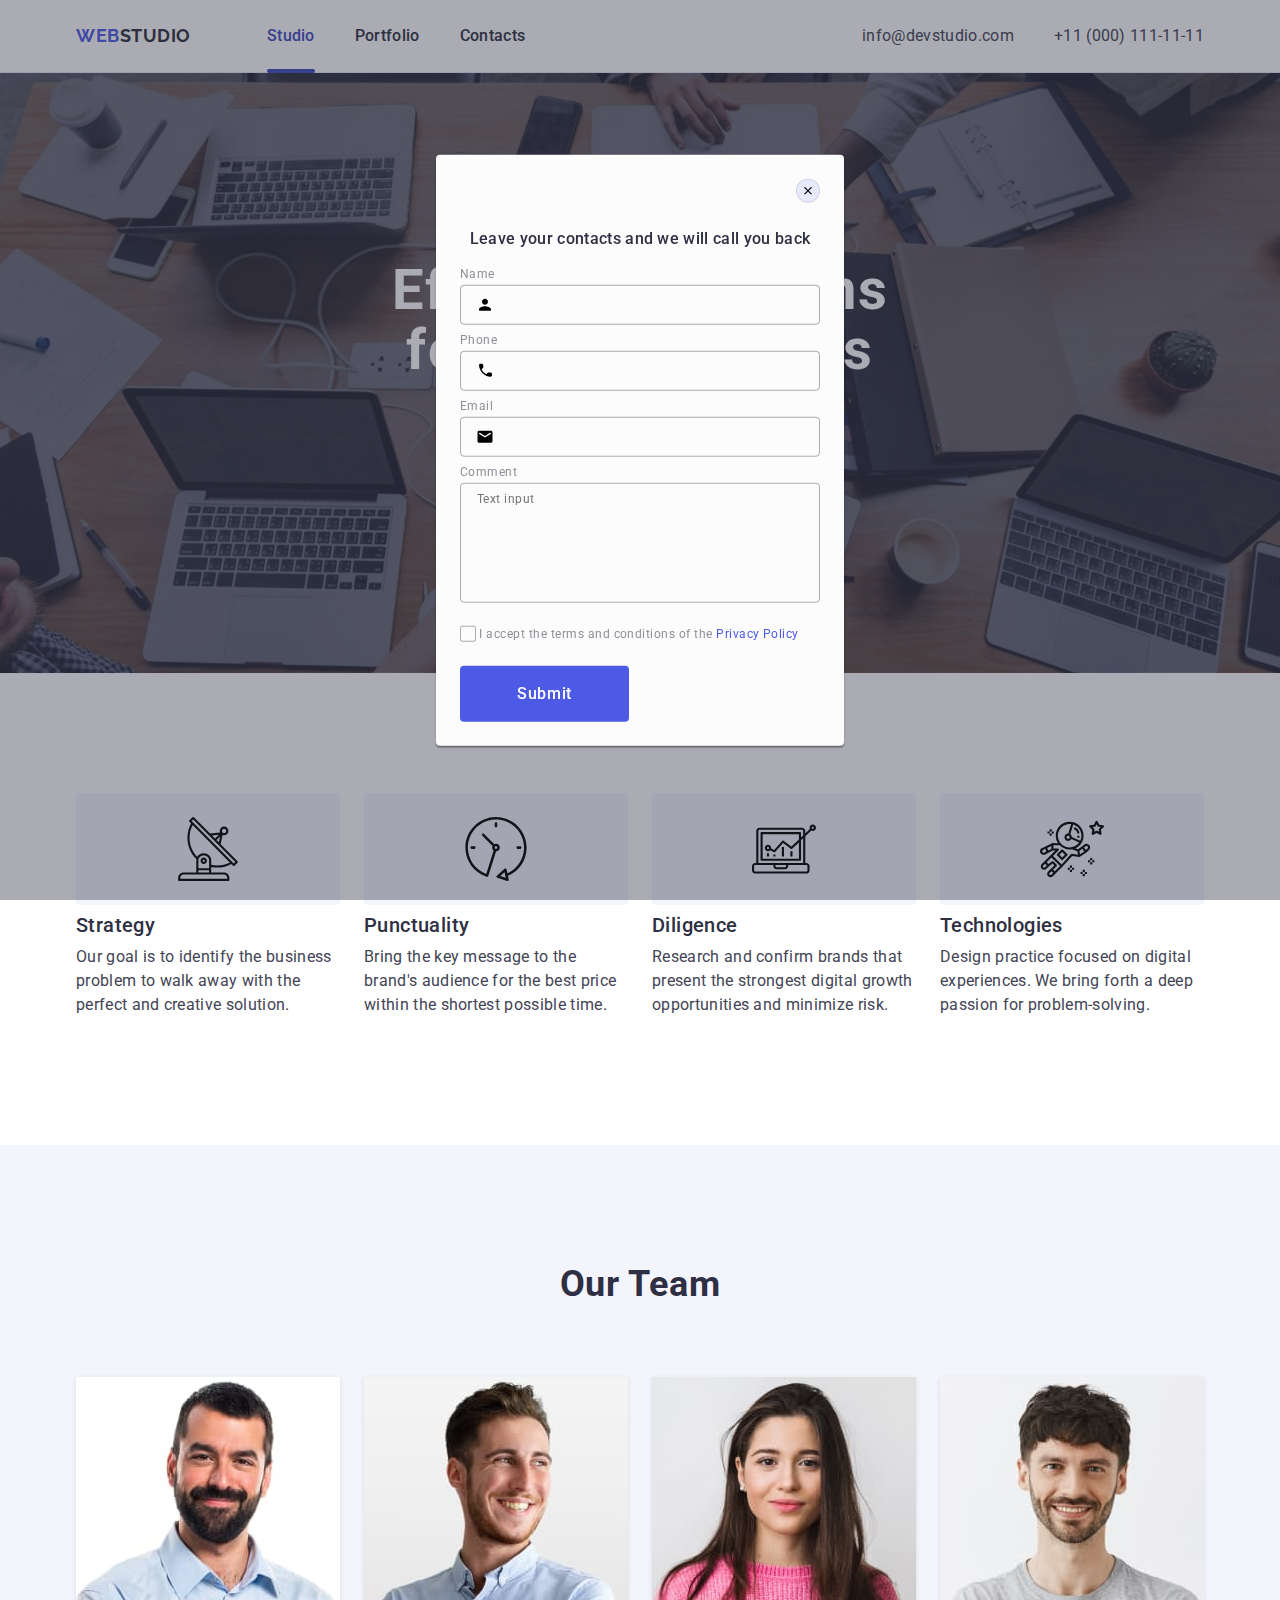
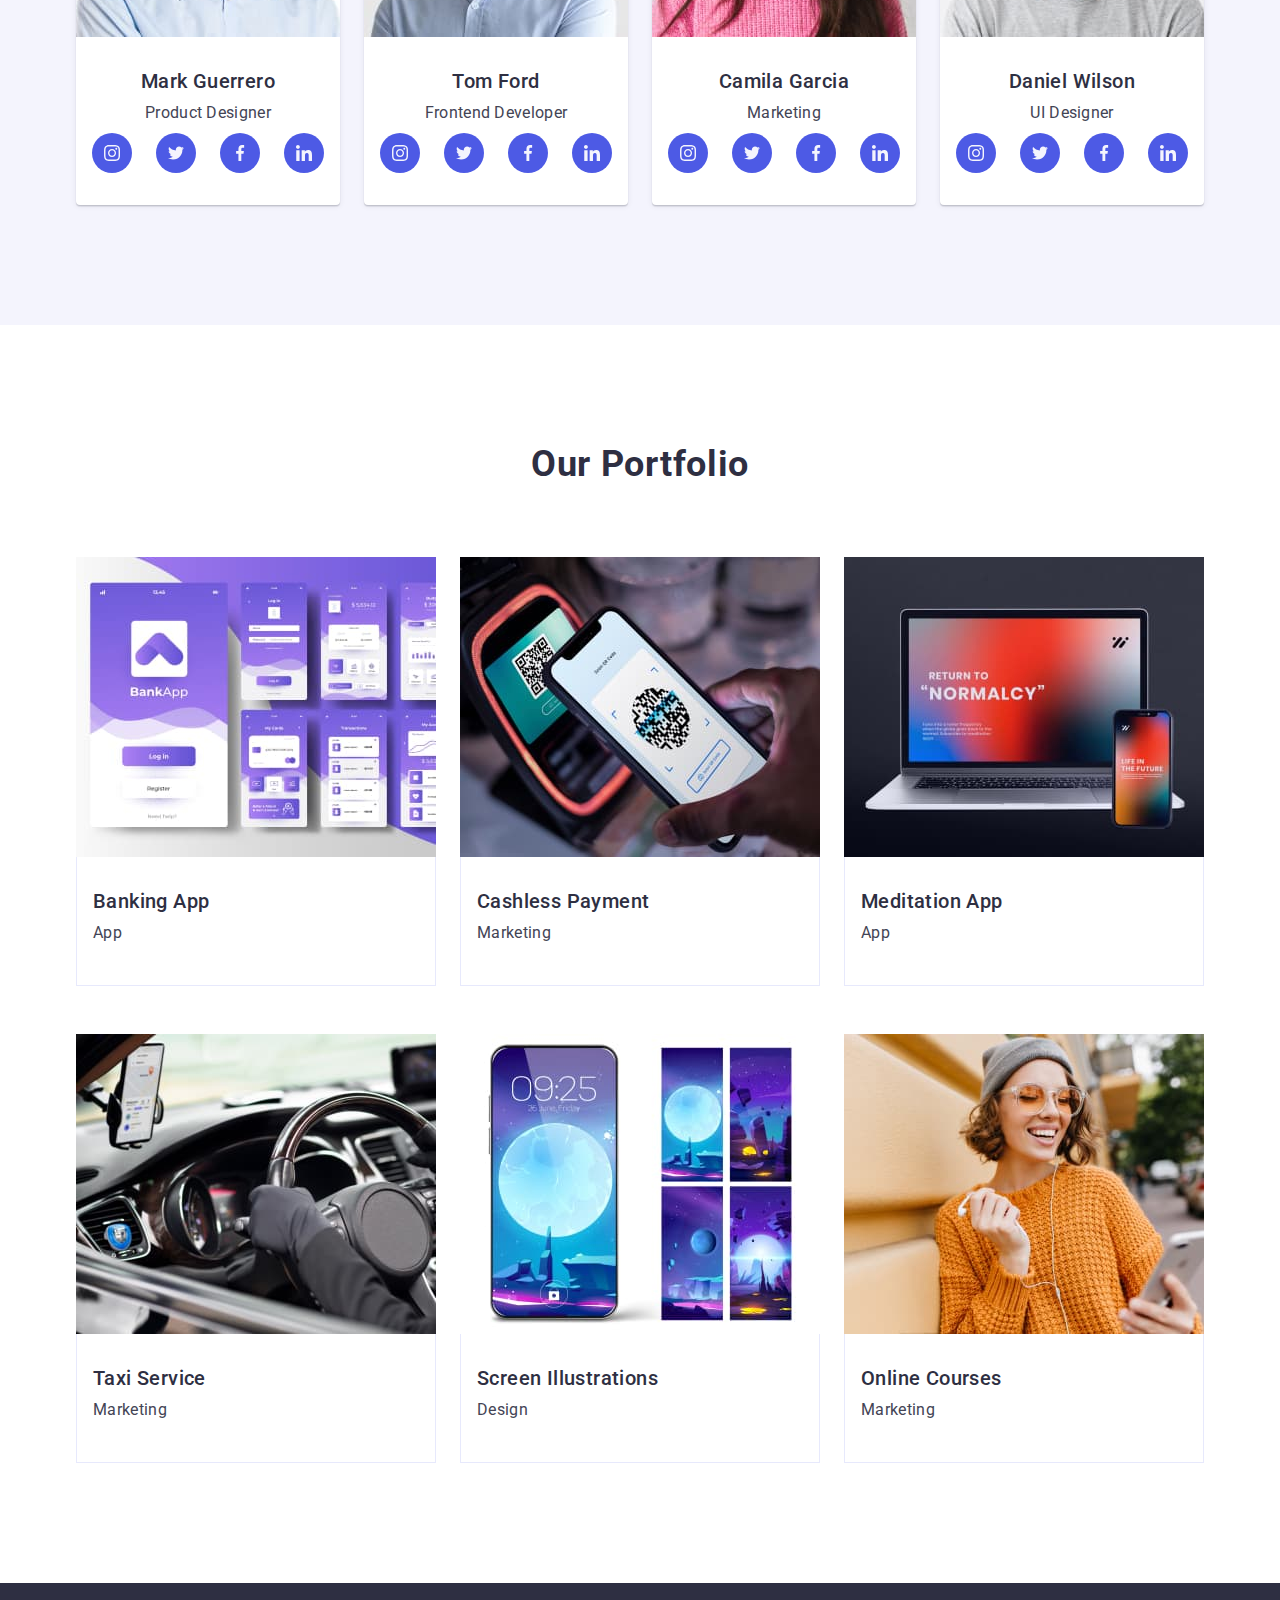
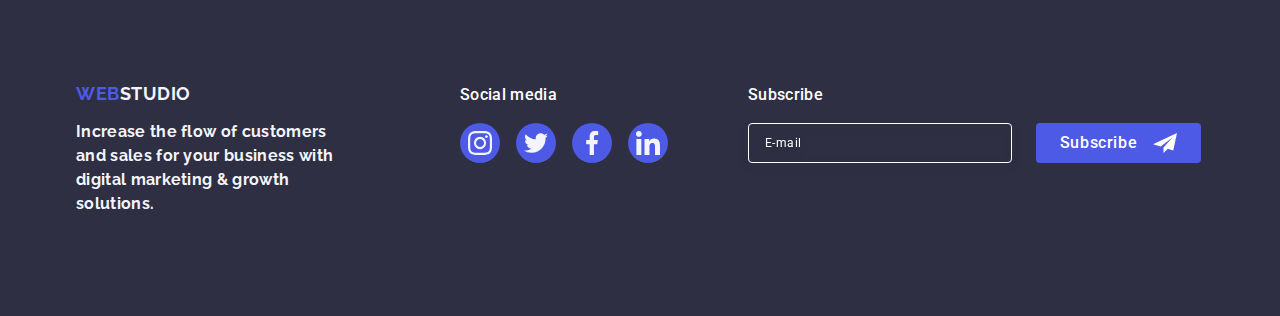
==== index.html @ eac0f0a6 "Initial commit" ====
<!DOCTYPE html>
<html lang="en">

<head>
  <meta charset="UTF-8" />
  <meta name="viewport" content="width=device-width, initial-scale=1.0" />
  <link rel="stylesheet" href="https://cdnjs.cloudflare.com/ajax/libs/modern-normalize/2.0.0/modern-normalize.min.css">
  <link rel="stylesheet" href="./css/styles.css" />
  <link rel="preconnect" href="https://fonts.googleapis.com">
  <link rel="preconnect" href="https://fonts.gstatic.com" crossorigin>
  <link href="https://fonts.googleapis.com/css2?family=Raleway:wght@700&family=Roboto:wght@400;500;700&display=swap"
    rel="stylesheet">
  <title>WebStudio</title>
</head>

<body>
  <header class="header">
    <div class="container header-inner">
      <nav class="header-nav">
        <a class="logo" href="./index.html">Web<span class="logo-text">Studio</span></a>
        <ul class="nav-list">
          <li>
            <a class="nav-menu nav-menu-studio" href="./index.html">Studio</a>
          </li>
          <li>
            <a class="nav-menu" href="">Portfolio</a>
          </li>
          <li>
            <a class="nav-menu" href="">Contacts</a>
          </li>
        </ul>
      </nav>
      <address class="header-address">
        <ul class="header-address-list">
          <Li><a class="header-address-link" href="mailto:info@devstudio.com">info@devstudio.com</a></Li>
          <Li><a class="header-address-link" href="tel:+110001111111">+11 (000) 111-11-11</a></Li>
        </ul>
      </address>
    </div>
  </header>
  <main>
    <section class="hero-section">
      <div class="container">

        <h1 class="hero-title">Effective Solutions for Your Business</h1>

        <button class="hero-button" type="button">Order Service</button>


      </div>
    </section>
    <section class="section">
      <div class="container">
        <h2 class="visually-hidden">Features</h2>
        <ul class="features-inner">
          <li class="features-list">
            <div class="features_list_icon">
              <svg width="64" height="64">
                <use href="./images/icons.svg#icon-antenna"></use>
              </svg>
            </div>
            <h3 class="section-list-title">Strategy</h3>
            <p class="section-list-text">
              Our goal is to identify the business problem to walk away with the
              perfect and creative solution.
            </p>
          </li>
          <li class="features-list">
            <div class="features_list_icon">
              <svg width="64" height="64">
                <use href="./images/icons.svg#icon-clock"></use>
              </svg>
            </div>
            <h3 class="section-list-title">Punctuality</h3>
            <p class="section-list-text">
              Bring the key message to the brand's audience for the best price
              within the shortest possible time.
            </p>
          </li>
          <li class="features-list">
            <div class="features_list_icon">
              <svg width="64" height="64">
                <use href="./images/icons.svg#icon-diagram"></use>
              </svg>
            </div>
            <h3 class="section-list-title">Diligence</h3>
            <p class="section-list-text">
              Research and confirm brands that present the strongest digital
              growth opportunities and minimize risk.
            </p>
          </li>
          <li class="features-list">
            <div class="features_list_icon">
              <svg width="64" height="64">
                <use href="./images/icons.svg#icon-astronaut"></use>
              </svg>
            </div>
            <h3 class="section-list-title">Technologies</h3>
            <p class="section-list-text">
              Design practice focused on digital experiences. We bring forth a
              deep passion for problem-solving.
            </p>
          </li>
        </ul>
      </div>
    </section>
    <section class="our-team section">
      <div class="container">
        <h2 class="section-title">Our Team</h2>
        <ul class="our-team-card">
          <li class="our-team-list">
            <img src="./images/product_designer.jpg" alt="product_designer" width="264" />
            <div class="team-employee-wrap">
              <h3 class="section-list-title">Mark Guerrero</h3>
              <p class="section-list-text">Product Designer</p>
              <ul class="social_card">
                <li class="social_list"><a class="social_link" href="#"><svg class="social_icon" width="16" height="16">
                      <use href="./images/icons.svg#icon-instagram"></use>
                    </svg></a></li>
                <li class="social_list"><a class="social_link" href="#"><svg class="social_icon" width="16" height="16">
                      <use href="./images/icons.svg#icon-twitter"></use>
                    </svg></a></li>
                <li class="social_list"><a class="social_link" href="#"><svg class="social_icon" width="16" height="16">
                      <use href="./images/icons.svg#icon-facebook"></use>
                    </svg></a></li>
                <li class="social_list"><a class="social_link" href="#"><svg class="social_icon" width="16" height="16">
                      <use href="./images/icons.svg#icon-linkedin"></use>
                    </svg></a></li>
              </ul>

            </div>
          </li>
          <li class="our-team-list">
            <img src="./images/frontend_developer.jpg" alt="frontend_developer" width="264" />
            <div class="team-employee-wrap">
              <h3 class="section-list-title">Tom Ford</h3>
              <p class="section-list-text">Frontend Developer</p>
              <ul class="social_card">
                <li class="social_list"><a class="social_link" href="#"><svg class="social_icon" width="16" height="16">
                      <use href="./images/icons.svg#icon-instagram"></use>
                    </svg></a></li>
                <li class="social_list"><a class="social_link" href="#"><svg class="social_icon" width="16" height="16">
                      <use href="./images/icons.svg#icon-twitter"></use>
                    </svg></a></li>
                <li class="social_list"><a class="social_link" href="#"><svg class="social_icon" width="16" height="16">
                      <use href="./images/icons.svg#icon-facebook"></use>
                    </svg></a></li>
                <li class="social_list"><a class="social_link" href="#"><svg class="social_icon" width="16" height="16">
                      <use href="./images/icons.svg#icon-linkedin"></use>
                    </svg></a></li>
              </ul>
            </div>
          </li>
          <li class="our-team-list">
            <img src="./images/marketing.jpg" alt="marketing" width="264" />
            <div class="team-employee-wrap">
              <h3 class="section-list-title">Camila Garcia</h3>
              <p class="section-list-text">Marketing</p>
              <ul class="social_card">
                <li class="social_list"><a class="social_link" href="#"><svg class="social_icon" width="16" height="16">
                      <use href="./images/icons.svg#icon-instagram"></use>
                    </svg></a></li>
                <li class="social_list"><a class="social_link" href="#"><svg class="social_icon" width="16" height="16">
                      <use href="./images/icons.svg#icon-twitter"></use>
                    </svg></a></li>
                <li class="social_list"><a class="social_link" href="#"><svg class="social_icon" width="16" height="16">
                      <use href="./images/icons.svg#icon-facebook"></use>
                    </svg></a></li>
                <li class="social_list"><a class="social_link" href="#"><svg class="social_icon" width="16" height="16">
                      <use href="./images/icons.svg#icon-linkedin"></use>
                    </svg></a></li>
              </ul>
            </div>
          </li>
          <li class="our-team-list">
            <img src="./images/ul_designer.jpg" alt="ui_designer" width="264" />
            <div class="team-employee-wrap">
              <h3 class="section-list-title">Daniel Wilson</h3>
              <p class="section-list-text">UI Designer</p>
              <ul class="social_card">
                <li class="social_list"><a class="social_link" href="#"><svg class="social_icon" width="16" height="16">
                      <use href="./images/icons.svg#icon-instagram"></use>
                    </svg></a></li>
                <li class="social_list"><a class="social_link" href="#"><svg class="social_icon" width="16" height="16">
                      <use href="./images/icons.svg#icon-twitter"></use>
                    </svg></a></li>
                <li class="social_list"><a class="social_link" href="#"><svg class="social_icon" width="16" height="16">
                      <use href="./images/icons.svg#icon-facebook"></use>
                    </svg></a></li>
                <li class="social_list"><a class="social_link" href="#"><svg class="social_icon" width="16" height="16">
                      <use href="./images/icons.svg#icon-linkedin"></use>
                    </svg></a></li>
              </ul>
            </div>
          </li>
        </ul>
      </div>
    </section>
    <section class="section">
      <div class="container">
        <h2 class="section-title">Our Portfolio</h2>
        <ul class="our-portfolio-card">
          <li class="our-portfolio-list">
            <div class="porfolio-img-wrap"><img src="./images/banking_app.jpg" alt="banking_app" width="360">
              <p class="porfolio-hidden-text">14 Stylish and User-Friendly App Design Concepts · Task Manager App ·
                Calorie Tracker App · Exotic Fruit Ecommerce App ·
                Cloud Storage App</p>
            </div>
            <div class="porfolio-app-wrap">
              <h3 class="section-list-title">Banking App</h3>
              <p class="section-list-text">App</p>
            </div>
          </li>
          <li class="our-portfolio-list">
            <div class="porfolio-img-wrap"><img src="./images/cashless_payment.jpg" alt="cashless_payment" width="360">
              <p class="porfolio-hidden-text">14 Stylish and User-Friendly App Design Concepts · Task Manager App ·
                Calorie Tracker App · Exotic Fruit Ecommerce App ·
                Cloud Storage App</p>
            </div>
            <div class="porfolio-app-wrap">
              <h3 class="section-list-title">Cashless Payment</h3>
              <p class="section-list-text">Marketing</p>
            </div>
          </li>
          <li class="our-portfolio-list">
            <div class="porfolio-img-wrap"><img src="./images/meditation_app.jpg" alt="meditation_app" width="360">
              <p class="porfolio-hidden-text">14 Stylish and User-Friendly App Design Concepts · Task Manager App ·
                Calorie Tracker App · Exotic Fruit Ecommerce App ·
                Cloud Storage App</p>
            </div>
            <div class="porfolio-app-wrap">
              <h3 class="section-list-title">Meditation App</h3>
              <p class="section-list-text">App</p>
            </div>
          </li>
          <li class="our-portfolio-list">
            <div class="porfolio-img-wrap"><img src="./images/taxi_service.jpg" alt="taxi_service" width="360">

              <p class="porfolio-hidden-text">14 Stylish and User-Friendly App Design Concepts · Task Manager App ·
                Calorie Tracker App · Exotic Fruit Ecommerce App ·
                Cloud Storage App</p>
            </div>
            <div class="porfolio-app-wrap">
              <h3 class="section-list-title">Taxi Service</h3>
              <p class="section-list-text">Marketing</p>
            </div>
          </li>
          <li class="our-portfolio-list">
            <div class="porfolio-img-wrap"><img src="./images/screen_illustrations.jpg" alt="screen_illustrations"
                width="360">
              <p class="porfolio-hidden-text">14 Stylish and User-Friendly App Design Concepts · Task Manager App ·
                Calorie Tracker App · Exotic Fruit Ecommerce App ·
                Cloud Storage App</p>
            </div>
            <div class="porfolio-app-wrap">
              <h3 class="section-list-title">Screen Illustrations</h3>
              <p class="section-list-text">Design</p>
            </div>
          </li>
          <li class="our-portfolio-list">
            <div class="porfolio-img-wrap"><img src="./images/online_courses.jpg" alt="online_courses" width="360">
              <p class="porfolio-hidden-text">14 Stylish and User-Friendly App Design Concepts · Task Manager App ·
                Calorie Tracker App · Exotic Fruit Ecommerce App ·
                Cloud Storage App</p>
            </div>
            <div class="porfolio-app-wrap">
              <h3 class="section-list-title">Online Courses</h3>
              <p class="section-list-text">Marketing</p>
            </div>
          </li>
        </ul>
      </div>
    </section>
  </main>
  <footer class="footer">

    <div class="footer-wrap container">
      <div class="footer-logo">
        <a class="logo" href="./index.html">Web<span class="footer-logo-text">Studio</span></a>
        <p class="footer-text">
          Increase the flow of customers and sales for your business with digital
          marketing & growth solutions.
        </p>
      </div>
      <div class="footer-social">
        <p class="footer-social-text">Social media</p>
        <ul class="social_card">
          <li class="social_list "><a class="social_link social-link-footer" href="#"><svg class="social_icon"
                width="24" height="24">
                <use href="./images/icons.svg#icon-instagram"></use>
              </svg></a></li>
          <li class="social_list "><a class="social_link social-link-footer" href="#"><svg class="social_icon"
                width="24" height="24">
                <use href="./images/icons.svg#icon-twitter"></use>
              </svg></a></li>
          <li class="social_list "><a class="social_link social-link-footer" href="#"><svg class="social_icon"
                width="24" height="24">
                <use href="./images/icons.svg#icon-facebook"></use>
              </svg></a></li>
          <li class="social_list "><a class="social_link social-link-footer" href="#"><svg class="social_icon"
                width="24" height="24">
                <use href="./images/icons.svg#icon-linkedin"></use>
              </svg></a></li>
        </ul>
      </div>
      <div class="models">
        <p class="models-text">Subscribe</p>
        <form class="models-form">
          <label class="models-label"><input type="email" name="email" class="input-email"
              placeholder="E-mail" /></label>

          <button type="submit" class="submit-button">
            Subscribe
            <svg class="button-icon" width="24" height="24">
              <use href="./images/icons.svg#icon-plane"></use>
            </svg>
          </button>
        </form>
      </div>
    </div>
  </footer>
  <div class="model-container">
    <div class="model-window">
      <button type="button" class="close-button">
        <svg class="close-icon" width="8" height="8">
          <use href="./images/icons.svg#icon-close"></use>
        </svg>
      </button>
      <p class="modal-paragraph">Leave your contacts and we will call you back</p>
      <form class="contact-form">
        <div class="form-group">
          <label for="user-name" class="form-label">Name</label>
          <div class="input-container">
            <input type="text" id="user-name" name="user-name" class="input-field" />
            <svg class="input-icon" width="18" height="24">
              <use href="./images/icons.svg#icon-person"></use>
            </svg>
          </div>
        </div>
        <div class="form-group">
          <label for="user-phone" class="form-label">Phone</label>
          <div class="input-container">
            <input type="text" id="user-phone" name="user-phone" class="input-field" />
            <svg class="input-icon" width="18" height="24">
              <use href="./images/icons.svg#icon-phone"></use>
            </svg>
          </div>
        </div>
        <div class="form-group">
          <label for="user-email" class="form-label">Email</label>
          <div class="input-container">
            <input type="text" id="user-email" name="user-email" class="input-field" />
            <svg class="input-icon" width="18" height="24">
              <use href="./images/icons.svg#icon-email"></use>
            </svg>
          </div>
        </div>
        <div class="form-group" style="margin-bottom: 16px;">
          <label for="user-comment" class="form-label">Comment</label>
          <textarea id="user-comment" name="user-comment" class="textarea-field" placeholder="Text input"></textarea>
        </div>
        <div class="form-group-checkbox" style="margin-bottom: 24px;">
          <input type="checkbox" id="user-privacy" name="user-privacy" class="visually-hidden" value="true" />
          <label for="user-privacy" class="checkbox-label">
            <span class="checkbox-icon">
              <svg class="checkbox-icon-svg" width="10" height="8">
                <use href="./images/icons.svg#icon-checkbox"></use>
              </svg>
            </span>
            I accept the terms and conditions of the
            <a class="privacy-link" href="#">Privacy Policy</a>
          </label>
        </div>
        <button type="submit" class="model-submit-button">Submit</button>
      </form>
    </div>
  </div>
</body>


</html>
---- css/styles.css ----
body {
  font-family: 'Roboto', sans-serif;
  color: #434455;
  background-color: #ffffff;
}

a {
  text-decoration: none;
}

ul {
  list-style-type: none;
  margin: 0;
  padding: 0;
}

p,
h1,
h2,
h3,
h4,
h5,
h6 {
  margin: 0;
}

img {
  display: block;
  max-width: 100%;
  height: auto;
}

.container {
  max-width: 1158px;
  margin: 0 auto;
  padding: 0 15px;
}

.section {
  padding: 120px 0;
}

.visually-hidden {
  position: absolute;
  width: 1px;
  height: 1px;
  margin: -1px;
  border: 0;
  padding: 0;
  white-space: nowrap;
  clip-path: inset(100%);
  clip: rect(0 0 0 0);
  overflow: hidden;
}

.section-title {
  color: #2e2f42;
  text-align: center;
  font-size: 36px;
  font-weight: 700;
  line-height: 1.11;
  letter-spacing: 0.72px;
  text-transform: capitalize;
  margin-bottom: 72px;
}

.section-list-title {
  color: #2e2f42;
  font-size: 20px;
  font-weight: 500;
  line-height: 1.2;
  letter-spacing: 0.4px;
  margin-bottom: 8px;
}

.section-list-text {
  font-size: 16px;
  font-weight: 400;
  line-height: 1.5;
  letter-spacing: 0.32px;
  margin-bottom: 8px;
}

.logo {
  display: inline-block;
  color: #4d5ae5;
  font-family: 'Raleway', sans-serif;
  font-size: 18px;
  font-weight: 700;
  line-height: 1.17;
  letter-spacing: 0.54px;
  text-transform: uppercase;
  margin-right: 76px;
}

.logo-text {
  color: #2e2f42;
}

.header {
  border-bottom: 1px solid #e7e9fc;
  box-shadow: 0px 2px 1px rgba(46, 47, 66, 0.08),
    0px 1px 1px rgba(46, 47, 66, 0.16), 0px 1px 6px rgba(46, 47, 66, 0.08);
}

.header-inner {
  display: flex;
  align-items: center;
  justify-content: space-between;
  gap: 24px;
}

.header-nav {
  display: flex;
  align-items: center;
}

.nav-list {
  display: flex;
  gap: 40px;
}

.nav-menu {
  display: inline-block;
  font-size: 16px;
  font-weight: 500;
  line-height: 1.5;
  letter-spacing: 0.32px;
  padding: 24px 0;
  position: relative;
  color: #2e2f42;
  transition: color 250ms cubic-bezier(0.4, 0, 0.2, 1);
}

.nav-menu-studio {
  color: #404bbf;
}

.nav-menu-studio::after {
  content: '';
  position: absolute;
  left: 0;
  bottom: -1px;
  height: 4px;
  background-color: #404bbf;
  border-radius: 2px;
  width: 100%;
}

.header-address {
  font-style: normal;
}

.header-address-list {
  display: flex;
  gap: 40px;
}

.header-address-link {
  color: #434455;
  font-size: 16px;
  line-height: 1.5;
  letter-spacing: 0.32px;
  transition: color 250ms cubic-bezier(0.4, 0, 0.2, 1);
}
.nav-menu:hover,
.nav-menu:focus,
.nav-menu:active,
.header-address-link:hover,
.header-address-link:focus {
  color: #404bbf;
}

/* Hero section */
.hero-section {
  align-items: center;
  padding: 188px 0;
  background-image: linear-gradient(
      rgba(46, 47, 66, 0.7),
      rgba(46, 47, 66, 0.7)
    ),
    url(../images/people_office.jpg);
  background-repeat: no-repeat;
  background-position: center;
  background-size: cover;
  background-color: rgba(46, 47, 66, 0.7);
  max-width: 1440px;
  margin: 0 auto;
}

.hero-title {
  color: #fff;
  text-align: center;
  font-size: 56px;
  font-weight: 700;
  line-height: 1.07;
  letter-spacing: 1.12px;
  max-width: 496px;
  margin: 0 auto 48px;
}

.hero-button {
  display: block;
  min-width: 169px;
  height: 56px;
  border: none;
  border-radius: 4px;
  box-shadow: 0px 4px 4px 0px rgba(0, 0, 0, 0.15);
  background: #4d5ae5;
  transition: background-color 250ms cubic-bezier(0.4, 0, 0.2, 1);
  color: #fff;
  padding: 16px 32px;
  font-size: 16px;
  font-weight: 500;
  line-height: 1.5; /* 150% */
  letter-spacing: 0.64px;
  cursor: pointer;
  margin: 0 auto;
}

.hero-button:hover,
.hero-button:focus {
  background-color: #404bbf;
}

.features-inner {
  display: flex;
  gap: 24px;
}

.features-list {
  width: calc((100% - 72px) / 4);
}

.features_list_icon {
  display: flex;
  align-items: center;
  justify-content: center;
  height: 112px;
  background-color: #f4f4fd;
  border-radius: 4px;
  margin-bottom: 8px;
}

.our-team {
  background-color: #f4f4fd;
}

.our-team-card {
  display: flex;
  gap: 24px;
}

.our-team-list {
  text-align: center;
  background-color: #ffffff;
  border-radius: 0px 0px 4px 4px;
  box-shadow: 0px 2px 1px 0px rgba(46, 47, 66, 0.08),
    0px 1px 1px 0px rgba(46, 47, 66, 0.16),
    0px 1px 6px 0px rgba(46, 47, 66, 0.08);
  width: calc((100% - 72px) / 4);
}

.social_card {
  display: flex;
  justify-content: center;
  gap: 24px;
}
.social_list {
  width: 40px;
  height: 40px;
}

.social_link {
  display: flex;
  align-items: center;
  width: 100%;
  height: 100%;
  background-color: #4d5ae5;
  border-radius: 50%;
  justify-content: center;
  transition: background-color 250ms cubic-bezier(0.4, 0, 0.2, 1);
}

.social_link:hover,
.social_link:focus {
  background-color: #404bbf;
}

.social_icon {
  fill: #f4f4fd;
}

.team-employee-wrap {
  padding: 32px 0;
}

.our-team-list .section-list-title {
  text-align: center;
}

.our-team-list .section-list-text {
  text-align: center;
}

.our-portfolio-card {
  display: flex;
  gap: 24px;
  row-gap: 48px;
  flex-wrap: wrap;
}

.our-portfolio-list {
  width: calc((100% - 48px) / 3);
  transition: box-shadow 250ms cubic-bezier(0.4, 0, 0.2, 1);
}

.porfolio-img-wrap {
  position: relative;
  overflow: hidden;
}

.porfolio-hidden-text {
  position: absolute;
  top: 0;
  font-size: 16px;
  line-height: 1.5;
  letter-spacing: 0.02em;
  color: #f4f4fd;
  padding: 40px 32px;
  background-color: #4d5ae5;
  height: 100%;
  width: 100%;
  transform: translateY(100%);
  transition: transform 250ms cubic-bezier(0.4, 0, 0.2, 1);
}

.our-portfolio-list:hover {
  box-shadow: 0px 2px 1px 0px rgba(46, 47, 66, 0.08),
    0px 1px 1px 0px rgba(46, 47, 66, 0.16),
    0px 1px 6px 0px rgba(46, 47, 66, 0.08);
}

.our-portfolio-list:hover .porfolio-hidden-text {
  transform: translateY(0%);
}

.porfolio-app-wrap {
  padding: 32px 16px;
  border: 1px solid #e7e9fc;
  border-top: none;
}

.footer {
  background-color: #2e2f42;
  padding: 100px 0;
}

.footer-wrap {
  display: flex;
  align-items: baseline;
}

.footer-logo {
  margin-right: 120px;
}

.footer .logo {
  display: inline-block;
  margin-bottom: 16px;
}

.footer-logo {
  color: #f4f4fd;
  font-family: 'Raleway', sans-serif;
  font-size: 18px;
  font-weight: 700;
  line-height: 1.17;
  letter-spacing: 0.54px;
}
.footer-logo-text {
  color: #f4f4fd;
}
.footer-text {
  color: #f4f4fd;
  max-width: 264px;
  font-size: 16px;
  line-height: 1.5;
  letter-spacing: 0.32px;
}

.footer-social-text {
  font-weight: 500;
  font-size: 16px;
  line-height: 1.5;
  letter-spacing: 0.02em;
  color: #ffffff;
  margin-bottom: 16px;
}

.footer-social {
  margin-right: 80px;
}

.footer-social .social_card {
  gap: 16px;
}

.social-link-footer:hover,
.social-link-footer:focus {
  background-color: #31d0aa;
}

/* model */

.models-text {
  margin-bottom: 16px;
  font-weight: 500;
  font-size: 16px;
  line-height: 1.5;
  letter-spacing: 0.02em;
  color: #ffffff;
}

.models-form {
  display: flex;
  gap: 24px;
}

.models-label {
}

.input-email {
  width: 264px;
  height: 40px;
  border: 1px solid #ffffff;
  background-color: transparent;
  font-size: 12px;
  line-height: 1.5;
  letter-spacing: 0.04em;
  padding-left: 16px;
  filter: drop-shadow(0px 4px 4px rgba(0, 0, 0, 0.15));
  border-radius: 4px;
  color: #ffffff;
}

.input-email::placeholder {
  color: #ffffff;
}

.submit-button {
  min-width: 165px;
  height: 40px;
  display: flex;
  justify-content: center;
  align-items: center;
  font-family: 'Roboto', sans-serif;
  font-size: 16px;
  font-weight: 500;
  line-height: 1.5;
  letter-spacing: 0.04em;
  color: #ffffff;
  cursor: pointer;
  background-color: #4d5ae5;
  border: none;
  border-radius: 4px;
}

.button-icon {
  fill: #fff;
  margin-left: 16px;
}

/* model window */

.model-container {
  position: fixed;
  top: 0;
  left: 0;
  width: 100%;
  height: 100%;
  background-color: rgba(46, 47, 66, 0.4);
  transition: opacity 250ms cubic-bezier(0.4, 0, 0.2, 1),
    visibility 250ms cubic-bezier(0.4, 0, 0.2, 1);
}

.model-window {
  padding: 72px 24px 24px 24px;
  position: absolute;
  top: 50%;
  left: 50%;
  transform: translate(-50%, -50%) scale(1);
  width: 408px;
  min-height: 584px;
  background: #fcfcfc;
  box-shadow: 0px 1px 1px rgba(0, 0, 0, 0.14), 0px 1px 3px rgba(0, 0, 0, 0.12),
    0px 2px 1px rgba(0, 0, 0, 0.2);
  border-radius: 4px;
  transition: transform 250ms cubic-bezier(0.4, 0, 0.2, 1);
}

.close-button {
  position: absolute;
  top: 24px;
  right: 24px;
  width: 24px;
  height: 24px;
  border-radius: 50%;
  display: flex;
  align-items: center;
  justify-content: center;
  background-color: #e7e9fc;
  border: 1px solid rgba(0, 0, 0, 0.1);
  padding: 0;
  cursor: pointer;
  transition: background-color 250ms cubic-bezier(0.4, 0, 0.2, 1),
    border 250ms cubic-bezier(0.4, 0, 0.2, 1);
}

.close-button:hover {
  background-color: #404bbf;
  border: none;
}

.close-button:focus {
  background-color: #404bbf;
  border: none;
}

.modal-paragraph {
  font-weight: 500;
  font-size: 16px;
  line-height: 1.5;
  text-align: center;
  letter-spacing: 0.02em;
  color: #2e2f42;
  margin-bottom: 16px;
}

.close-icon {
  transition: fill 250ms cubic-bezier(0.4, 0, 0.2, 1);
}

.close-button:hover .close-icon,
.close-button:focus .close-icon {
  fill: #ffffff;
}

.form-group {
  margin-bottom: 8px;
}

.form-label {
  font-size: 12px;
  line-height: 1.17;
  letter-spacing: 0.04em;
  color: #8e8f99;
  display: block;
  margin-bottom: 4px;
}

.input-container {
  position: relative;
}

.input-field {
  width: 100%;
  height: 40px;
  border: 1px solid rgba(46, 47, 66, 0.4);
  border-radius: 4px;
  background-color: transparent;
  padding-left: 38px;
  outline: transparent;
  transition: border-color 250ms cubic-bezier(0.4, 0, 0.2, 1);
}

.input-field:focus {
  border-color: #4d5ae5;
}

.input-icon {
  position: absolute;
  left: 16px;
  top: 50%;
  transform: translateY(-50%);
  transition: fill 250ms cubic-bezier(0.4, 0, 0.2, 1);
}

.input-field:focus + .input-icon {
  fill: #4d5ae5;
}

.textarea-field {
  height: 120px;
  width: 100%;
  border: 1px solid rgba(46, 47, 66, 0.4);
  border-radius: 4px;
  background-color: transparent;
  outline: transparent;
  transition: border-color 250ms cubic-bezier(0.4, 0, 0.2, 1);
  font-size: 12px;
  line-height: 1.17;
  letter-spacing: 0.04em;
  color: rgba(46, 47, 66, 0.4);
  padding: 8px 16px;
  outline: transparent;
  resize: none;
  transition: border-color 250ms cubic-bezier(0.4, 0, 0.2, 1);
}

.textarea-field:focus {
  border-color: #4d5ae5;
}

.form-group-checkbox {
  margin-bottom: 24px;
  display: inline-flex;
}

.checkbox-label {
  font-size: 12px;
  line-height: 1.17;
  letter-spacing: 0.04em;
  color: #8e8f99;
  align-items: center;
}

.checkbox-icon {
  display: inline-flex;
  width: 16px;
  height: 16px;
  border: 1px solid rgba(46, 47, 66, 0.4);
  border-radius: 2px;
  transition: background-color 250ms cubic-bezier(0.4, 0, 0.2, 1),
    border 250ms cubic-bezier(0.4, 0, 0.2, 1),
    fill 250ms cubic-bezier(0.4, 0, 0.2, 1);
  align-items: center;
  justify-content: center;
  fill: transparent;
}

#user-privacy:checked + .checkbox-label .checkbox-icon {
  background-color: #404bbf;
  border: none;
  fill: #f4f4fd;
}

.privacy-link {
  color: #4d5ae5;
}

.model-submit-button {
  display: block;
  min-width: 169px;
  height: 56px;
  font-family: 'Roboto', sans-serif;
  font-size: 16px;
  font-weight: 500;
  line-height: 1.5;
  letter-spacing: 0.04em;
  color: #ffffff;
  cursor: pointer;
  background-color: #4d5ae5;
  border: none;
  border-radius: 4px;
  transition: background-color 250ms cubic-bezier(0.4, 0, 0.2, 1);
}
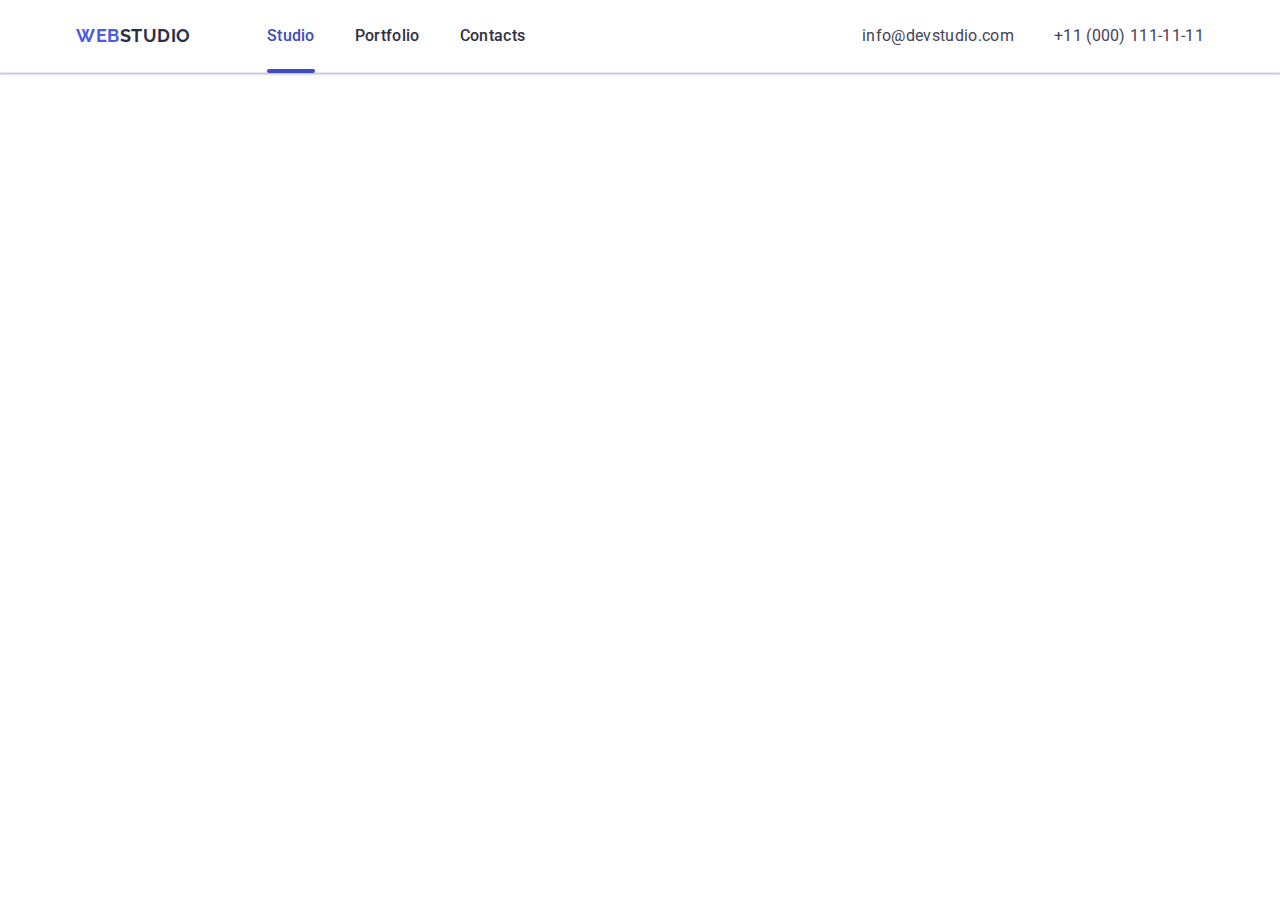
==== commit 52a97d90: "add mobile menu" ====
--- a/index.html
+++ b/index.html
@@ -29,6 +29,9 @@
             <a class="nav-menu" href="">Contacts</a>
           </li>
         </ul>
+        <svg class="burger-menu" width="24" height="24">
+          <use href="./images/icons.svg#icon-heroicons"></use>
+        </svg>
       </nav>
       <address class="header-address">
         <ul class="header-address-list">
@@ -38,7 +41,7 @@
       </address>
     </div>
   </header>
-  <main>
+  <!-- <main>
     <section class="hero-section">
       <div class="container">
 
@@ -271,8 +274,8 @@
         </ul>
       </div>
     </section>
-  </main>
-  <footer class="footer">
+  </main> -->
+  <!-- <footer class="footer">
 
     <div class="footer-wrap container">
       <div class="footer-logo">
@@ -318,8 +321,8 @@
         </form>
       </div>
     </div>
-  </footer>
-  <div class="model-container">
+  </footer> -->
+  <!-- <div class="model-container">
     <div class="model-window">
       <button type="button" class="close-button">
         <svg class="close-icon" width="8" height="8">
@@ -364,7 +367,7 @@
           <label for="user-privacy" class="checkbox-label">
             <span class="checkbox-icon">
               <svg class="checkbox-icon-svg" width="10" height="8">
-                <use href="./images/icons.svg#icon-checkbox"></use>
+                <use href="./images/icons.svg#icon-property"></use>
               </svg>
             </span>
             I accept the terms and conditions of the
@@ -374,7 +377,53 @@
         <button type="submit" class="model-submit-button">Submit</button>
       </form>
     </div>
+  </div> -->
+  <div class="mobile-menu-container">
+    <div class="mobile-menu">
+      <nav class="header-nav ">
+
+        <ul class="nav-list ">
+          <li>
+            <a class="nav-menu nav-menu-studio" href="./index.html">Studio</a>
+          </li>
+          <li>
+            <a class="nav-menu" href="">Portfolio</a>
+          </li>
+          <li>
+            <a class="nav-menu" href="">Contacts</a>
+          </li>
+        </ul>
+      </nav>
+      <address class="header-address">
+        <ul class="header-address-list">
+          <Li><a class="header-address-link mobile-address-link" href="tel:+110001111111">+11 (000) 111-11-11</a></Li>
+          <Li><a class="header-address-link mobile-address-link" href="mailto:info@devstudio.com">info@devstudio.com</a>
+          </Li>
+        </ul>
+      </address>
+      <div class="mobile-menu-social">
+        <ul class="social_card">
+          <li class="social_list "><a class="social_link social-link-footer" href="#"><svg class="social_icon"
+                width="24" height="24">
+                <use href="./images/icons.svg#icon-instagram"></use>
+              </svg></a></li>
+          <li class="social_list "><a class="social_link social-link-footer" href="#"><svg class="social_icon"
+                width="24" height="24">
+                <use href="./images/icons.svg#icon-twitter"></use>
+              </svg></a></li>
+          <li class="social_list "><a class="social_link social-link-footer" href="#"><svg class="social_icon"
+                width="24" height="24">
+                <use href="./images/icons.svg#icon-facebook"></use>
+              </svg></a></li>
+          <li class="social_list "><a class="social_link social-link-footer" href="#"><svg class="social_icon"
+                width="24" height="24">
+                <use href="./images/icons.svg#icon-linkedin"></use>
+              </svg></a></li>
+        </ul>
+      </div>
+    </div>
   </div>
+
 </body>
 
 
--- a/css/styles.css
+++ b/css/styles.css
@@ -31,9 +31,10 @@
 }
 
 .container {
-  max-width: 1158px;
   margin: 0 auto;
-  padding: 0 15px;
+  max-width: 320px;
+  padding-left: 16px;
+  padding-right: 16px;
 }
 
 .section {
@@ -90,7 +91,7 @@
   line-height: 1.17;
   letter-spacing: 0.54px;
   text-transform: uppercase;
-  margin-right: 76px;
+  margin-right: 149px;
 }
 
 .logo-text {
@@ -116,8 +117,7 @@
 }
 
 .nav-list {
-  display: flex;
-  gap: 40px;
+  display: none;
 }
 
 .nav-menu {
@@ -132,28 +132,21 @@
   transition: color 250ms cubic-bezier(0.4, 0, 0.2, 1);
 }
 
+.burger-menu {
+  display: block;
+  margin: 16px 0;
+}
+
 .nav-menu-studio {
   color: #404bbf;
 }
 
-.nav-menu-studio::after {
-  content: '';
-  position: absolute;
-  left: 0;
-  bottom: -1px;
-  height: 4px;
-  background-color: #404bbf;
-  border-radius: 2px;
-  width: 100%;
-}
-
 .header-address {
   font-style: normal;
 }
 
 .header-address-list {
-  display: flex;
-  gap: 40px;
+  display: none;
 }
 
 .header-address-link {
@@ -174,7 +167,7 @@
 /* Hero section */
 .hero-section {
   align-items: center;
-  padding: 188px 0;
+  padding: 72px 0;
   background-image: linear-gradient(
       rgba(46, 47, 66, 0.7),
       rgba(46, 47, 66, 0.7)
@@ -191,12 +184,13 @@
 .hero-title {
   color: #fff;
   text-align: center;
-  font-size: 56px;
+  font-size: 36px;
+  font-style: normal;
   font-weight: 700;
-  line-height: 1.07;
-  letter-spacing: 1.12px;
-  max-width: 496px;
-  margin: 0 auto 48px;
+  line-height: 1.1;
+  letter-spacing: 0.72px;
+  margin: 0 auto 72px;
+  width: 213px;
 }
 
 .hero-button {
@@ -225,15 +219,12 @@
 
 .features-inner {
   display: flex;
-  gap: 24px;
-}
-
-.features-list {
-  width: calc((100% - 72px) / 4);
+  gap: 72px;
+  flex-wrap: wrap;
 }
 
 .features_list_icon {
-  display: flex;
+  display: none;
   align-items: center;
   justify-content: center;
   height: 112px;
@@ -249,6 +240,8 @@
 .our-team-card {
   display: flex;
   gap: 24px;
+  flex-wrap: wrap;
+  justify-content: center;
 }
 
 .our-team-list {
@@ -258,7 +251,6 @@
   box-shadow: 0px 2px 1px 0px rgba(46, 47, 66, 0.08),
     0px 1px 1px 0px rgba(46, 47, 66, 0.16),
     0px 1px 6px 0px rgba(46, 47, 66, 0.08);
-  width: calc((100% - 72px) / 4);
 }
 
 .social_card {
@@ -308,10 +300,10 @@
   gap: 24px;
   row-gap: 48px;
   flex-wrap: wrap;
+  justify-content: center;
 }
 
 .our-portfolio-list {
-  width: calc((100% - 48px) / 3);
   transition: box-shadow 250ms cubic-bezier(0.4, 0, 0.2, 1);
 }
 
@@ -359,15 +351,14 @@
 .footer-wrap {
   display: flex;
   align-items: baseline;
-}
-
-.footer-logo {
-  margin-right: 120px;
+  flex-wrap: wrap;
+  row-gap: 72px;
 }
 
 .footer .logo {
-  display: inline-block;
-  margin-bottom: 16px;
+  display: flex;
+  margin: 0 0 16px;
+  justify-content: center;
 }
 
 .footer-logo {
@@ -383,7 +374,7 @@
 }
 .footer-text {
   color: #f4f4fd;
-  max-width: 264px;
+  max-width: 288px;
   font-size: 16px;
   line-height: 1.5;
   letter-spacing: 0.32px;
@@ -396,10 +387,11 @@
   letter-spacing: 0.02em;
   color: #ffffff;
   margin-bottom: 16px;
+  text-align: center;
 }
 
 .footer-social {
-  margin-right: 80px;
+  margin: 0 auto;
 }
 
 .footer-social .social_card {
@@ -411,6 +403,44 @@
   background-color: #31d0aa;
 }
 
+.mobile-menu {
+  max-width: 280px;
+  margin: 0 auto;
+}
+.mobile-menu .nav-list,
+.mobile-menu .header-address-list {
+  display: flex;
+  flex-direction: column;
+}
+
+.mobile-menu .nav-list {
+  gap: 40px;
+  margin-bottom: 168px;
+}
+
+.mobile-menu .header-address-list {
+  gap: 24px;
+  margin-bottom: 48px;
+}
+
+.mobile-menu .nav-menu {
+  font-size: 36px;
+  font-weight: 700;
+  line-height: 1.1;
+  letter-spacing: 0.72px;
+}
+
+.mobile-address-link {
+  font-size: 20px;
+  font-weight: 500;
+  line-height: 1.2;
+  letter-spacing: 0.4px;
+}
+
+.mobile-menu .social_card {
+  justify-content: left;
+}
+
 /* model */
 
 .models-text {
@@ -420,18 +450,18 @@
   line-height: 1.5;
   letter-spacing: 0.02em;
   color: #ffffff;
+  text-align: center;
 }
 
 .models-form {
   display: flex;
   gap: 24px;
-}
-
-.models-label {
+  flex-wrap: wrap;
+  justify-content: center;
 }
 
 .input-email {
-  width: 264px;
+  width: 288px;
   height: 40px;
   border: 1px solid #ffffff;
   background-color: transparent;
@@ -490,8 +520,8 @@
   top: 50%;
   left: 50%;
   transform: translate(-50%, -50%) scale(1);
-  width: 408px;
-  min-height: 584px;
+  width: 288px;
+  min-height: 623px;
   background: #fcfcfc;
   box-shadow: 0px 1px 1px rgba(0, 0, 0, 0.14), 0px 1px 3px rgba(0, 0, 0, 0.12),
     0px 2px 1px rgba(0, 0, 0, 0.2);
@@ -665,3 +695,140 @@
   border-radius: 4px;
   transition: background-color 250ms cubic-bezier(0.4, 0, 0.2, 1);
 }
+
+/* MEDIA */
+
+/* @media screen and (min-width: 420px) {
+  .container {
+    max-width: 320px;
+    margin: 0 auto;
+  }
+} */
+
+@media screen and (min-width: 768px) {
+  .container {
+    max-width: 768px;
+  }
+  .logo {
+    margin-right: 76px;
+  }
+  .nav-list {
+    display: flex;
+    gap: 40px;
+  }
+  .header-address-list {
+    display: flex;
+    flex-direction: column;
+  }
+  .nav-menu-studio::after {
+    content: '';
+    position: absolute;
+    left: 0;
+    bottom: -1px;
+    height: 4px;
+    background-color: #404bbf;
+    border-radius: 2px;
+    width: 100%;
+  }
+  .hero-section {
+    padding: 112px 0;
+  }
+  .hero-title {
+    font-size: 56px;
+    line-height: 1.07;
+    letter-spacing: 1.12px;
+    margin: 0 auto 36px;
+    width: 496px;
+  }
+  .features-inner {
+    column-gap: 24px;
+  }
+  .features-list {
+    width: calc((100% - 24px) / 2);
+  }
+
+  .our-team-card {
+    row-gap: 82px;
+  }
+  .our-portfolio-list {
+    width: calc((100% - 48px) / 2);
+  }
+  .input-email {
+    max-width: 264px;
+  }
+  .footer-wrap {
+    max-width: 535px;
+  }
+  .footer-logo {
+    margin-right: 24px;
+  }
+  .footer-social {
+    margin: 0;
+  }
+  .footer-text {
+    max-width: 264px;
+  }
+  .footer-social-text {
+    text-align: left;
+  }
+  .models-text {
+    text-align: left;
+  }
+  .footer .logo {
+    display: inline-block;
+    margin-bottom: 16px;
+  }
+  .model-window {
+    width: 408px;
+    min-height: 584px;
+  }
+  .burger-menu {
+    display: none;
+  }
+
+  .mobile-menu-container {
+    display: none;
+  }
+}
+
+@media screen and (min-width: 1158px) {
+  .container {
+    max-width: 1158px;
+    padding-left: 15px;
+    padding-right: 15px;
+  }
+  .header-address-list {
+    gap: 40px;
+    flex-direction: row;
+  }
+  .hero-section {
+    padding: 188px 0;
+  }
+  .hero-title {
+    margin: 0 auto 48px;
+  }
+  .features_list_icon {
+    display: flex;
+    row-gap: 72px;
+  }
+
+  .features-list {
+    width: calc((100% - 72px) / 4);
+  }
+  .our-team-list {
+    width: calc((100% - 72px) / 4);
+  }
+  .our-portfolio-list {
+    width: calc((100% - 48px) / 3);
+  }
+  .footer-social {
+    margin: 0 80px 0 0;
+  }
+  .footer-logo {
+    margin-right: 120px;
+  }
+  .model-window {
+    width: 408px;
+    min-height: 584px;
+  }
+}
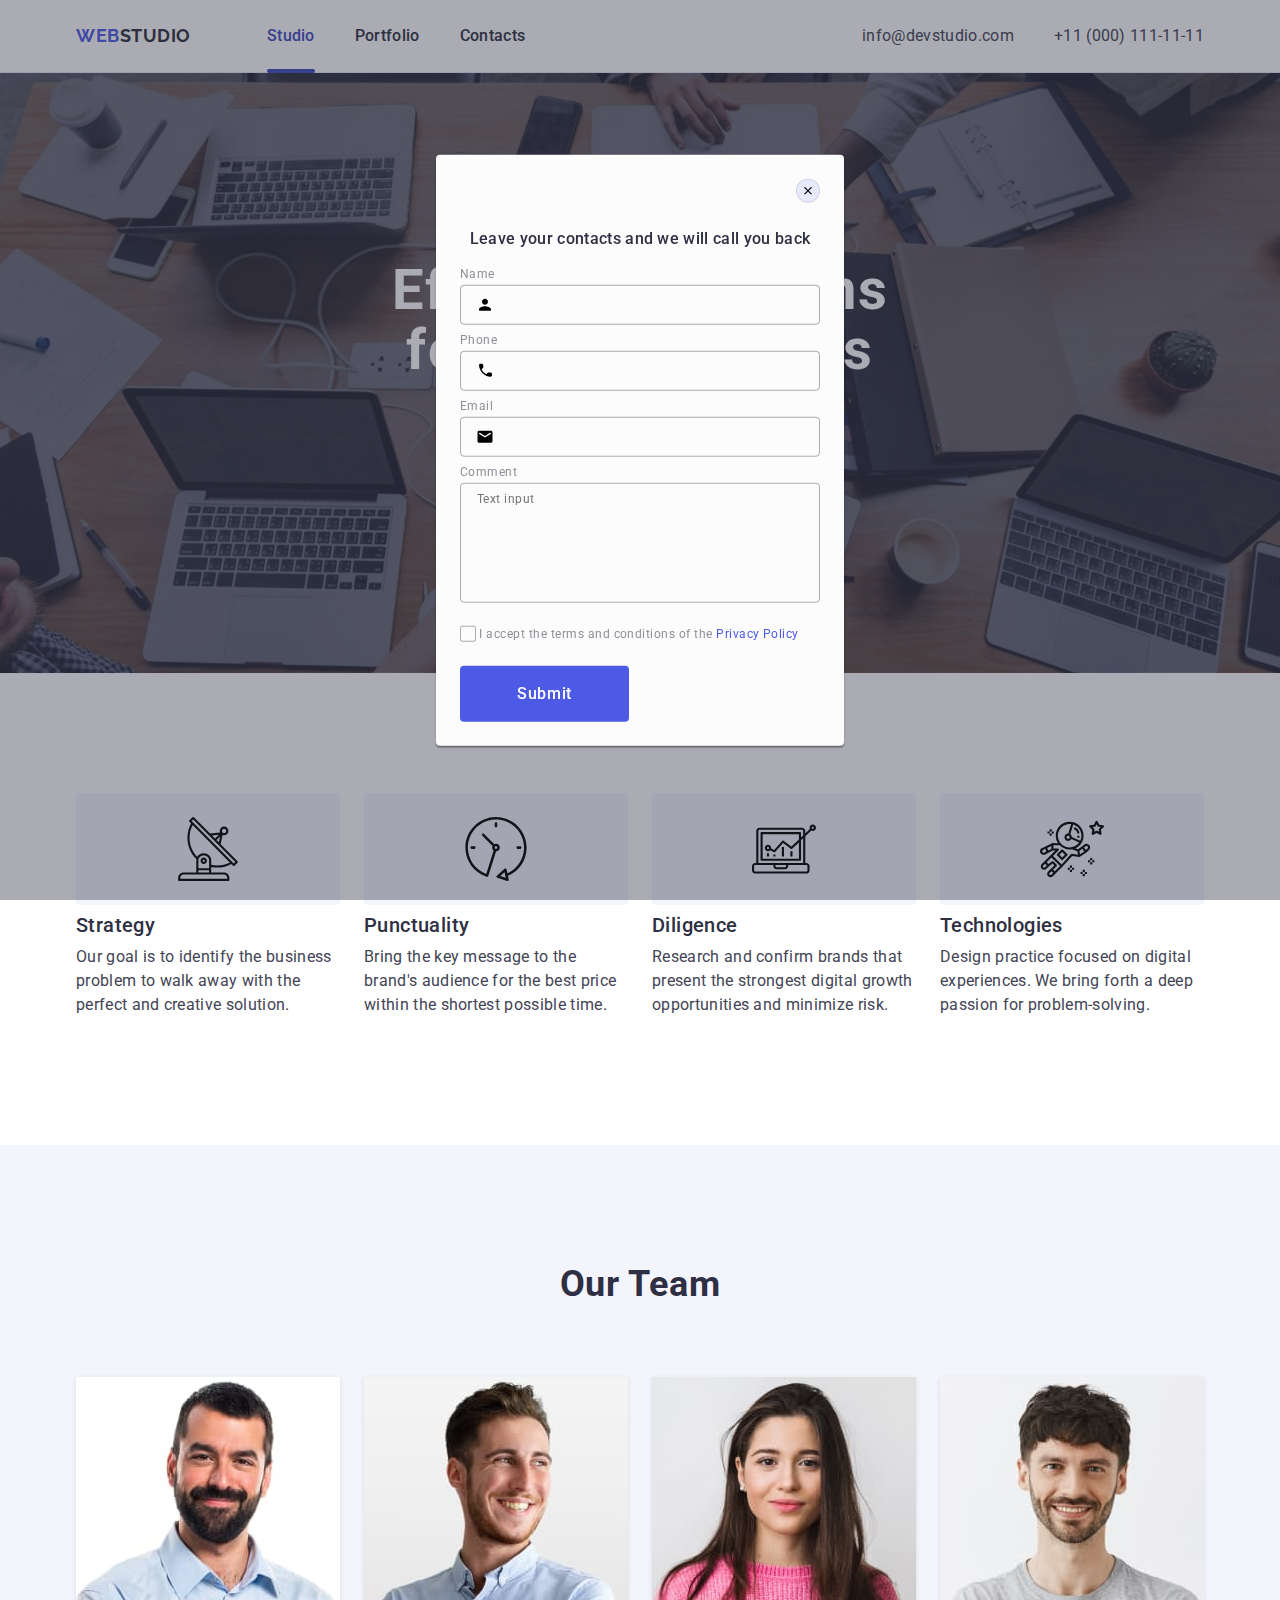
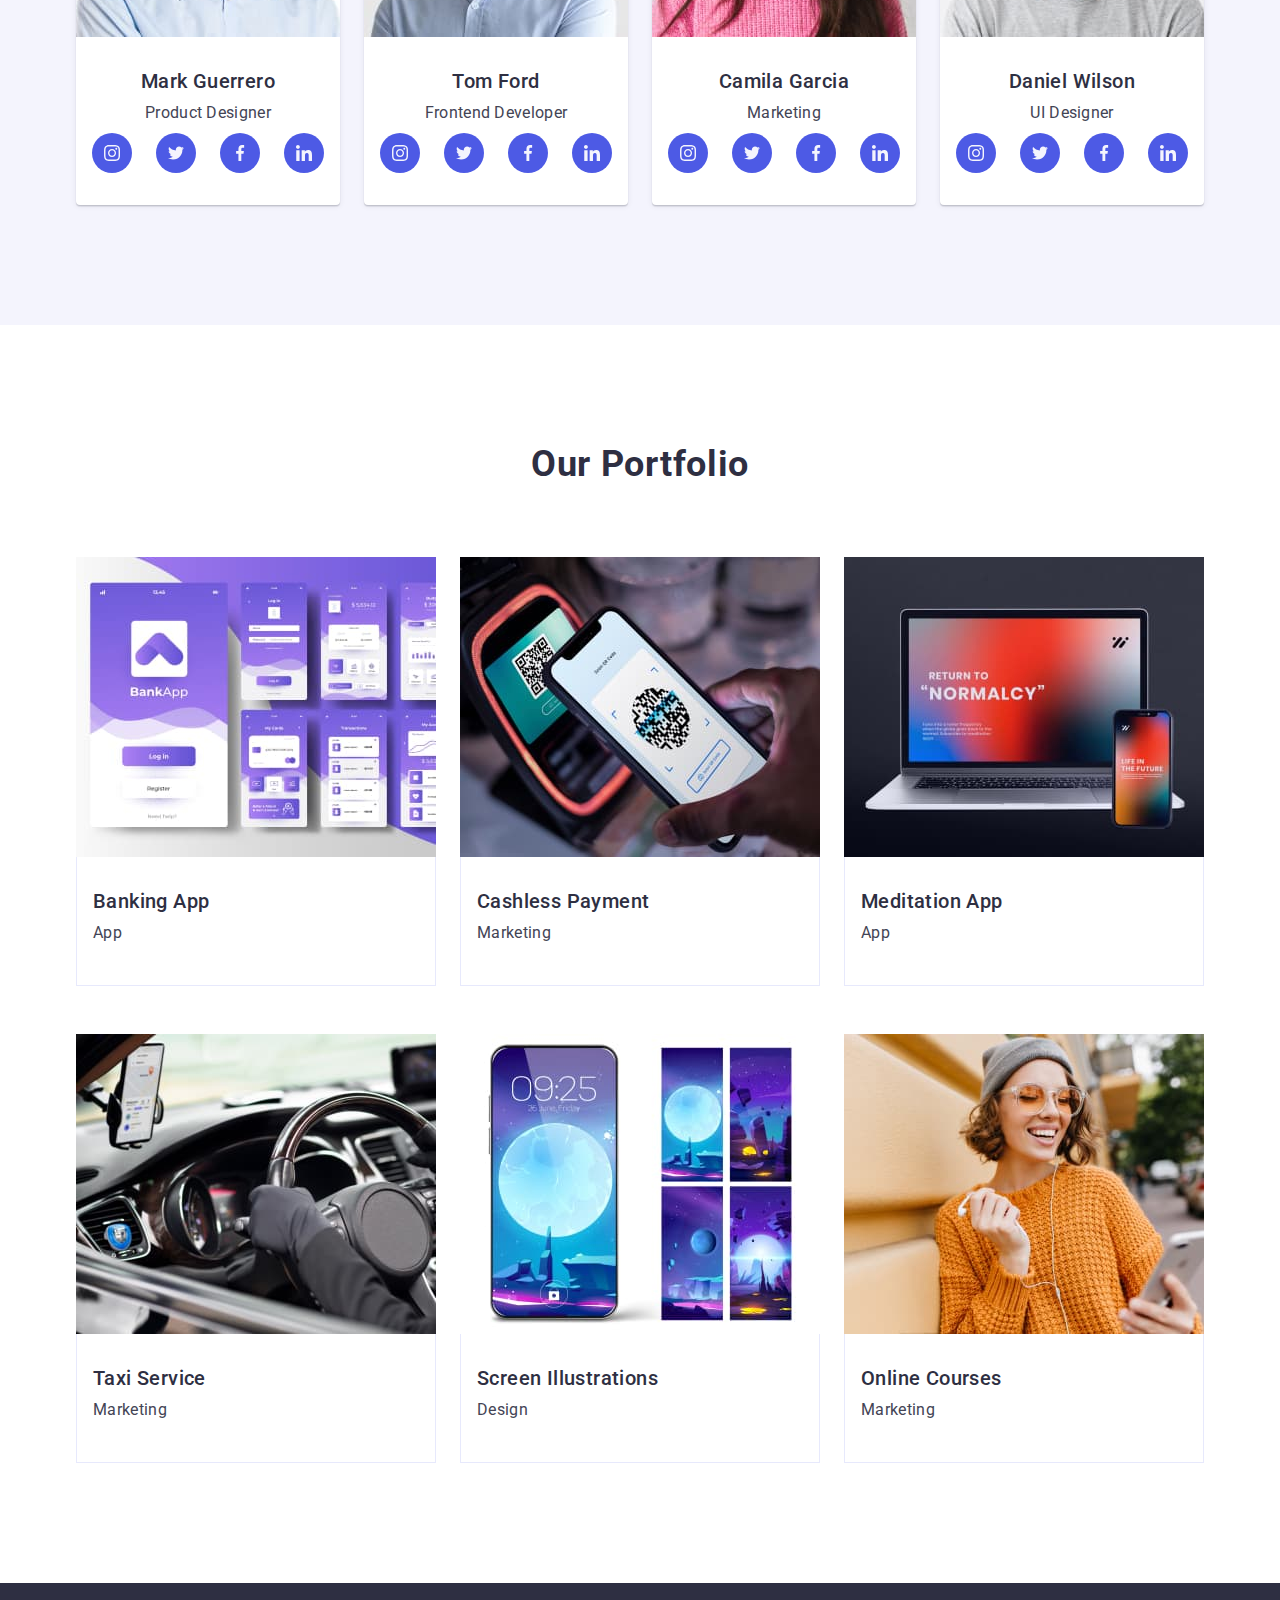
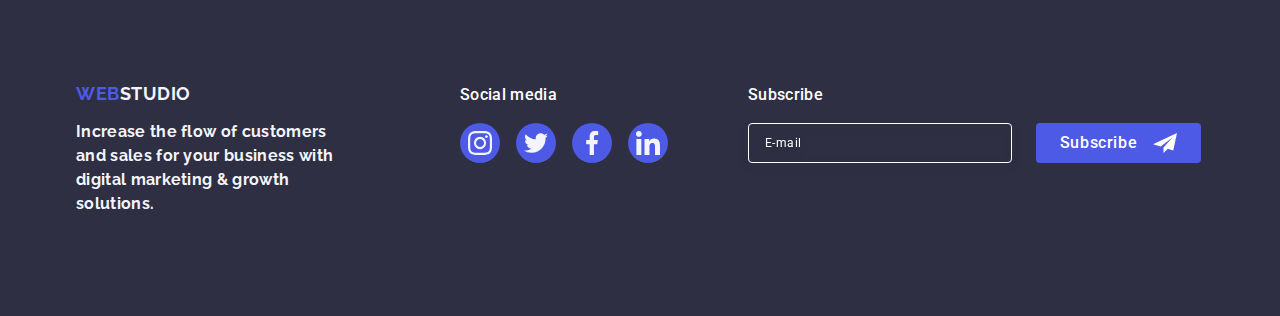
==== commit 5cffeefd: "fixed" ====
--- a/index.html
+++ b/index.html
@@ -41,7 +41,7 @@
       </address>
     </div>
   </header>
-  <!-- <main>
+  <main>
     <section class="hero-section">
       <div class="container">
 
@@ -274,8 +274,8 @@
         </ul>
       </div>
     </section>
-  </main> -->
-  <!-- <footer class="footer">
+  </main>
+  <footer class="footer">
 
     <div class="footer-wrap container">
       <div class="footer-logo">
@@ -321,8 +321,8 @@
         </form>
       </div>
     </div>
-  </footer> -->
-  <!-- <div class="model-container">
+  </footer>
+  <div class="model-container">
     <div class="model-window">
       <button type="button" class="close-button">
         <svg class="close-icon" width="8" height="8">
@@ -377,11 +377,10 @@
         <button type="submit" class="model-submit-button">Submit</button>
       </form>
     </div>
-  </div> -->
+  </div>
   <div class="mobile-menu-container">
     <div class="mobile-menu">
       <nav class="header-nav ">
-
         <ul class="nav-list ">
           <li>
             <a class="nav-menu nav-menu-studio" href="./index.html">Studio</a>
--- a/css/styles.css
+++ b/css/styles.css
@@ -439,6 +439,7 @@
 
 .mobile-menu .social_card {
   justify-content: left;
+  margin-bottom: 40px;
 }
 
 /* model */
